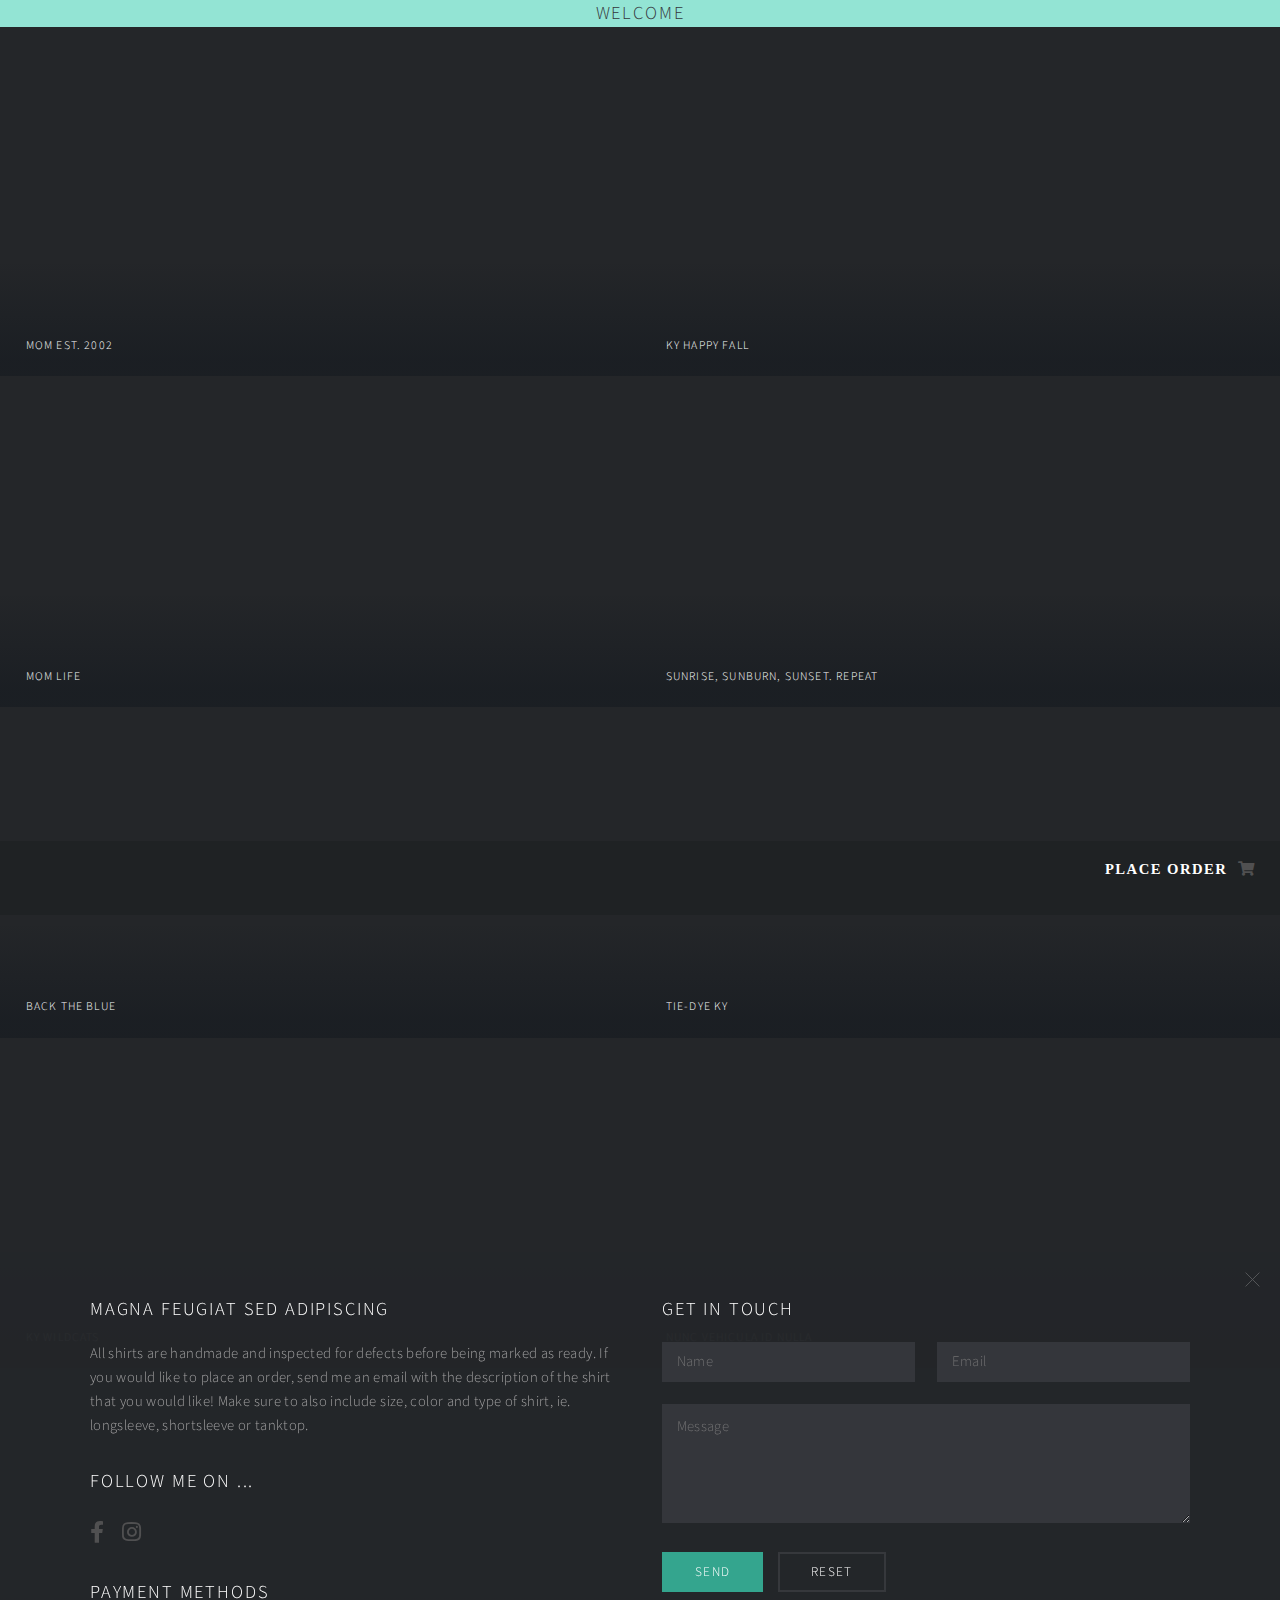
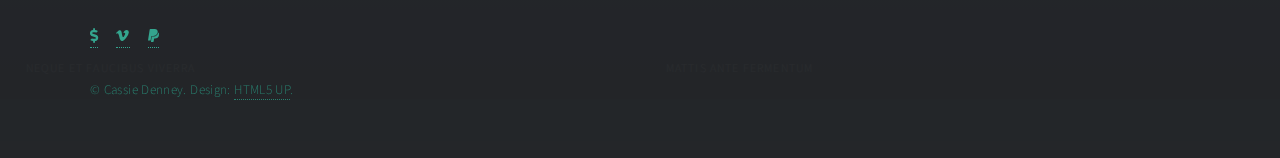
==== Cassie/index.html @ 1248dea9 "attempt number 2 at fixing project not loading" ====
<!DOCTYPE HTML>
<!--
	Multiverse by HTML5 UP
	html5up.net | @ajlkn
	Free for personal and commercial use under the CCA 3.0 license (html5up.net/license)
-->
<html>
	<head>
		<title>Shirts By Cassie</title>
		<meta charset="utf-8" />
		<meta name="viewport" content="width=device-width, initial-scale=1, user-scalable=no" />
		<link rel="stylesheet" href="assets/css/main.css" />
		<noscript><link rel="stylesheet" href="assets/css/noscript.css" /></noscript>
	</head>
	<body class="is-preload">

		<!-- Wrapper -->
			<div id="wrapper">

				<!-- Header -->
					<header id="header">
						
						<nav>
							<ul>
								<li><a href="#footer" class="icon solid fas fa-shopping-cart"></i>Place Order</a></li>
							</ul>
						</nav>
					</header>

				<!-- Main -->
				<div class="title">
					<h2>Welcome</h2>
				</div>
					<div id="main">
						<article class="thumb">
							<a href="images/fulls/1.jpg" class="image"><img src="images/thumbs/1.jpg" alt="" /></a>
							<h2>Mom est. 2002</h2>
							<p>Available in a wide variety of colors. $10.99</p>
						</article>
						<article class="thumb">
							<a href="images/fulls/2.jpg" class="image"><img src="images/thumbs/2.jpg" alt="" /></a>
							<h2>Ky Happy Fall</h2>
							<p>Available in white and grey. $16.99</p>
						</article>
						<article class="thumb">
							<a href="images/fulls/3.JPG" class="image"><img src="images/thumbs/3.jpg" alt="" /></a>
							<h2>Mom Life</h2>
							<p>Available in a wide variety of colors. $14.99</p>
						</article>
						<article class="thumb">
							<a href="images/fulls/4.jpg" class="image"><img src="images/thumbs/4.jpg" alt="" /></a>
							<h2>Sunrise, sunburn, sunset. Repeat</h2>
							<p>Available in a wide variety of colors. $14.99</p>
						</article>
						<article class="thumb">
							<a href="images/fulls/5.jpg" class="image"><img src="images/thumbs/5.jpg" alt="" /></a>
							<h2>Back the Blue</h2>
							<p>Available in a wide variety of colors. $10.99</p>
						</article>
						<article class="thumb">
							<a href="images/fulls/6.jpg" class="image"><img src="images/thumbs/6.jpg" alt="" /></a>
							<h2>Tie-Dye Ky</h2>
							<p>Available in a wide variety of colors. $14.99</p>
						</article>
						<article class="thumb">
							<a href="images/fulls/7.jpg" class="image"><img src="images/thumbs/7.jpg" alt="" /></a>
							<h2>KY Wildcats</h2>
							<p>Available in a wide variety of colors. $10.99</p>
						</article>
						<article class="thumb">
							<a href="images/fulls/8.jpg" class="image"><img src="images/thumbs/8.jpg" alt="" /></a>
							<h2>Nunc vehicula id nulla</h2>
							<p>Available in a wide variety of colors. $14.99</p>
						</article>
						<article class="thumb">
							<a href="images/fulls/9.jpg" class="image"><img src="images/thumbs/9.jpg" alt="" /></a>
							<h2>Neque et faucibus viverra</h2>
							<p>Available in a wide variety of colors. $14.99</p>
						</article>
						<article class="thumb">
							<a href="images/fulls/10.jpg" class="image"><img src="images/thumbs/10.jpg" alt="" /></a>
							<h2>Mattis ante fermentum</h2>
							<p>Available in a wide variety of colors. $14.99</p>
						</article>
						<!-- <article class="thumb">
							<a href="images/fulls/11.jpg" class="image"><img src="images/thumbs/11.jpg" alt="" /></a>
							<h2>Sed ac elementum arcu</h2>
							<p>Nunc blandit nisi ligula magna sodales lectus elementum non. Integer id venenatis velit.</p>
						</article>
						<article class="thumb">
							<a href="images/fulls/12.jpg" class="image"><img src="images/thumbs/12.jpg" alt="" /></a>
							<h2>Vehicula id nulla dignissim</h2>
							<p>Nunc blandit nisi ligula magna sodales lectus elementum non. Integer id venenatis velit.</p>
						</article> -->
					</div>

				<!-- Footer -->
					<footer id="footer" class="panel">
						<div class="inner split">
							<div>
								<section>
									<h2>Magna feugiat sed adipiscing</h2>
									<p>All shirts are handmade and inspected for defects before being marked as ready. If you would like to place an order, send me an email with the description of the shirt that you would like! Make sure to also include size, color and type of shirt, ie. longsleeve, shortsleeve or tanktop.</p>
								</section>
								<section>
									<h2>Follow me on ...</h2>
									<ul class="icons">
										<li><a href="#" class="icon brands fa-facebook-f"><span class="label">Facebook</span></a></li>
										<li><a href="#" class="icon brands fa-instagram"><span class="label">Instagram</span></a></li>
									</ul>
								</section>
								<section>
									<h2>Payment Methods</h2>
									<ul class="icons">
										<li><a href="https://cash.app/login?return_to=account.index"><i class="fas fa-dollar-sign"></i></a></li>
										<li><a href="https://venmo.com/send-receive/start/?gclid=Cj0KCQiAyoeCBhCTARIsAOfpKxilq9NR_3ch6LcikO3RGO5ghhLGLLHkzTbI2KUK9mkwgejyUdD4SBEaAgJqEALw_wcB&gclsrc=aw.ds"><i class="fab fa-vimeo-v"></i></a></li>
										<li><a href="https://www.paypal.com/us/webapps/mpp/sem/account-selection-signup?kid=p51348483812&gclid=Cj0KCQiAyoeCBhCTARIsAOfpKxgLZu5i3lg5qcVp_eKStpnAv-fCTXD_-HfZcCVORtX9Fb8JjY16EJAaAsNJEALw_wcB&gclsrc=aw.ds"><i class="fab fa-paypal"></i></a></li>
									</ul>
								</section>
								<p class="copyright">
									&copy; Cassie Denney. Design: <a href="http://html5up.net">HTML5 UP</a>.
								</p>
							</div>
							<div>
								<section>
									<h2>Get in touch</h2>
									<form method="post" action="#">
										<div class="fields">
											<div class="field half">
												<input type="text" name="name" id="name" placeholder="Name" />
											</div>
											<div class="field half">
												<input type="text" name="email" id="email" placeholder="Email" />
											</div>
											<div class="field">
												<textarea name="message" id="message" rows="4" placeholder="Message"></textarea>
											</div>
										</div>
										<ul class="actions">
											<li><input type="submit" value="Send" class="primary" /></li>
											<li><input type="reset" value="Reset" /></li>
										</ul>
									</form>
								</section>
							</div>
						</div>
					</footer>

			</div>

		<!-- Scripts -->
			<script src="assets/js/jquery.min.js"></script>
			<script src="assets/js/jquery.poptrox.min.js"></script>
			<script src="assets/js/browser.min.js"></script>
			<script src="assets/js/breakpoints.min.js"></script>
			<script src="assets/js/util.js"></script>
			<script src="assets/js/main.js"></script>

	</body>
</html>
---- Cassie/assets/css/main.css ----
@import url(fontawesome-all.min.css);
@import url("https://fonts.googleapis.com/css?family=Source+Sans+Pro:300,300italic,400,400italic");

/*
	Multiverse by HTML5 UP
	html5up.net | @ajlkn
	Free for personal and commercial use under the CCA 3.0 license (html5up.net/license)
*/

@-moz-keyframes spinner {
	0% {
		-moz-transform: rotate(0deg);
		-webkit-transform: rotate(0deg);
		-ms-transform: rotate(0deg);
		transform: rotate(0deg);
	}

	100% {
		-moz-transform: rotate(359deg);
		-webkit-transform: rotate(359deg);
		-ms-transform: rotate(359deg);
		transform: rotate(359deg);
	}
}

@-webkit-keyframes spinner {
	0% {
		-moz-transform: rotate(0deg);
		-webkit-transform: rotate(0deg);
		-ms-transform: rotate(0deg);
		transform: rotate(0deg);
	}

	100% {
		-moz-transform: rotate(359deg);
		-webkit-transform: rotate(359deg);
		-ms-transform: rotate(359deg);
		transform: rotate(359deg);
	}
}

@-ms-keyframes spinner {
	0% {
		-moz-transform: rotate(0deg);
		-webkit-transform: rotate(0deg);
		-ms-transform: rotate(0deg);
		transform: rotate(0deg);
	}

	100% {
		-moz-transform: rotate(359deg);
		-webkit-transform: rotate(359deg);
		-ms-transform: rotate(359deg);
		transform: rotate(359deg);
	}
}

@keyframes spinner {
	0% {
		-moz-transform: rotate(0deg);
		-webkit-transform: rotate(0deg);
		-ms-transform: rotate(0deg);
		transform: rotate(0deg);
	}

	100% {
		-moz-transform: rotate(359deg);
		-webkit-transform: rotate(359deg);
		-ms-transform: rotate(359deg);
		transform: rotate(359deg);
	}
}

html, body, div, span, applet, object,
iframe, h1, h2, h3, h4, h5, h6, p, blockquote,
pre, a, abbr, acronym, address, big, cite,
code, del, dfn, em, img, ins, kbd, q, s, samp,
small, strike, strong, sub, sup, tt, var, b,
u, i, center, dl, dt, dd, ol, ul, li, fieldset,
form, label, legend, table, caption, tbody,
tfoot, thead, tr, th, td, article, aside,
canvas, details, embed, figure, figcaption,
footer, header, hgroup, menu, nav, output, ruby,
section, summary, time, mark, audio, video {
	margin: 0;
	padding: 0;
	border: 0;
	font-size: 100%;
	font: inherit;
	vertical-align: baseline;}

article, aside, details, figcaption, figure,
footer, header, hgroup, menu, nav, section {
	display: block;}

body {
	line-height: 1;
}

ol, ul {
	list-style: none;
}

blockquote, q {
	quotes: none;
}

	blockquote:before, blockquote:after, q:before, q:after {
		content: '';
		content: none;
	}

table {
	border-collapse: collapse;
	border-spacing: 0;
}

body {
	-webkit-text-size-adjust: none;
}

mark {
	background-color: transparent;
	color: inherit;
}

input::-moz-focus-inner {
	border: 0;
	padding: 0;
}

input, select, textarea {
	-moz-appearance: none;
	-webkit-appearance: none;
	-ms-appearance: none;
	appearance: none;
}

/* Basic */

	@-ms-viewport {
		width: device-width;
	}

	body {
		-ms-overflow-style: scrollbar;
	}

	@media screen and (max-width: 480px) {

		html, body {
			min-width: 320px;
		}

	}

	html {
		box-sizing: border-box;
	}

	*, *:before, *:after {
		box-sizing: inherit;
	}

	body {
		background: #242629;
	}

		body.is-preload *, body.is-preload *:before, body.is-preload *:after {
			-moz-animation: none !important;
			-webkit-animation: none !important;
			-ms-animation: none !important;
			animation: none !important;
			-moz-transition: none !important;
			-webkit-transition: none !important;
			-ms-transition: none !important;
			transition: none !important;
		}

		body.is-resizing *, body.is-resizing *:before, body.is-resizing *:after {
			-moz-animation: none !important;
			-webkit-animation: none !important;
			-ms-animation: none !important;
			animation: none !important;
			-moz-transition: none !important;
			-webkit-transition: none !important;
			-ms-transition: none !important;
			transition: none !important;
		}

/* Type */

	body, input, select, textarea {
		color: #a0a0a1;
		font-family: "Source Sans Pro", Helvetica, sans-serif;
		font-size: 15pt;
		font-weight: 300;
		letter-spacing: 0.025em;
		line-height: 1.65;
	}

		@media screen and (max-width: 1680px) {

			body, input, select, textarea {
				font-size: 11pt;
			}

		}

	a {
		-moz-transition: color 0.2s ease-in-out, border-bottom-color 0.2s ease-in-out;
		-webkit-transition: color 0.2s ease-in-out, border-bottom-color 0.2s ease-in-out;
		-ms-transition: color 0.2s ease-in-out, border-bottom-color 0.2s ease-in-out;
		transition: color 0.2s ease-in-out, border-bottom-color 0.2s ease-in-out;
		border-bottom: dotted 1px;
		color: #34a58e;
		text-decoration: none;
	}

		a:hover {
			border-bottom-color: transparent;
			color: #34a58e !important;
		}

	strong, b {
		color: #ffffff;
		font-weight: 300;
	}

	em, i {
		font-style: italic;
	}

	p {
		margin: 0 0 2em 0;
	}

	h1, h2, h3, h4, h5, h6 {
		color: #ffffff;
		font-weight: 300;
		letter-spacing: 0.1em;
		line-height: 1.5;
		margin: 0 0 1em 0;
		text-transform: uppercase;
	}

		h1 a, h2 a, h3 a, h4 a, h5 a, h6 a {
			color: inherit;
			text-decoration: none;
		}

	h1 {
		font-size: 2em;
	}

	h2 {
		font-size: 1.25em;
	}

	h3 {
		font-size: 1.1em;
	}

	h4 {
		font-size: 1em;
	}

	h5 {
		font-size: 0.9em;
	}

	h6 {
		font-size: 0.7em;
	}

	@media screen and (max-width: 736px) {

		h2 {
			font-size: 1em;
		}

		h3 {
			font-size: 0.9em;
		}

		h4 {
			font-size: 0.8em;
		}

		h5 {
			font-size: 0.7em;
		}

		h6 {
			font-size: 0.7em;
		}

	}

	sub {
		font-size: 0.8em;
		position: relative;
		top: 0.5em;
	}

	sup {
		font-size: 0.8em;
		position: relative;
		top: -0.5em;
	}

	blockquote {
		border-left: 4px #36383c;
		font-style: italic;
		margin: 0 0 2em 0;
		padding: 0.5em 0 0.5em 2em;
	}

	code {
		background: #34363b;
		border: solid 1px #36383c;
		font-family: "Courier New", monospace;
		font-size: 0.9em;
		margin: 0 0.25em;
		padding: 0.25em 0.65em;
	}

	pre {
		-webkit-overflow-scrolling: touch;
		font-family: "Courier New", monospace;
		font-size: 0.9em;
		margin: 0 0 2em 0;
	}

		pre code {
			display: block;
			line-height: 1.75;
			padding: 1em 1.5em;
			overflow-x: auto;
		}

	hr {
		border: 0;
		border-bottom: solid 1px #36383c;
		margin: 2em 0;
	}

		hr.major {
			margin: 3em 0;
		}

	.align-left {
		text-align: left;
	}

	.align-center {
		text-align: center;
	}

	.align-right {
		text-align: right;
	}

/* Button */

	input[type="submit"],
	input[type="reset"],
	input[type="button"],
	button,
	.button {
		-moz-appearance: none;
		-webkit-appearance: none;
		-ms-appearance: none;
		appearance: none;
		-moz-transition: background-color 0.2s ease-in-out, box-shadow 0.2s ease-in-out, color 0.2s ease-in-out;
		-webkit-transition: background-color 0.2s ease-in-out, box-shadow 0.2s ease-in-out, color 0.2s ease-in-out;
		-ms-transition: background-color 0.2s ease-in-out, box-shadow 0.2s ease-in-out, color 0.2s ease-in-out;
		transition: background-color 0.2s ease-in-out, box-shadow 0.2s ease-in-out, color 0.2s ease-in-out;
		background-color: transparent;
		border: 0;
		border-radius: 0;
		box-shadow: inset 0 0 0 2px #36383c;
		color: #ffffff !important;
		cursor: pointer;
		display: inline-block;
		font-size: 0.9em;
		font-weight: 300;
		height: 3.05556em;
		letter-spacing: 0.1em;
		line-height: 3.05556em;
		padding: 0 2.5em;
		text-align: center;
		text-decoration: none;
		text-transform: uppercase;
		white-space: nowrap;
	}

		input[type="submit"]:hover,
		input[type="reset"]:hover,
		input[type="button"]:hover,
		button:hover,
		.button:hover {
			box-shadow: inset 0 0 0 2px #34a58e;
			color: #34a58e !important;
		}

			input[type="submit"]:hover:active,
			input[type="reset"]:hover:active,
			input[type="button"]:hover:active,
			button:hover:active,
			.button:hover:active {
				background-color: rgba(52, 165, 142, 0.15);
				color: #34a58e !important;
			}

		input[type="submit"].icon,
		input[type="reset"].icon,
		input[type="button"].icon,
		button.icon,
		.button.icon {
			padding-left: 1.35em;
		}

			input[type="submit"].icon:before,
			input[type="reset"].icon:before,
			input[type="button"].icon:before,
			button.icon:before,
			.button.icon:before {
				margin-right: 0.5em;
			}

		input[type="submit"].fit,
		input[type="reset"].fit,
		input[type="button"].fit,
		button.fit,
		.button.fit {
			width: 100%;
		}

		input[type="submit"].small,
		input[type="reset"].small,
		input[type="button"].small,
		button.small,
		.button.small {
			font-size: 0.8em;
		}

		input[type="submit"].large,
		input[type="reset"].large,
		input[type="button"].large,
		button.large,
		.button.large {
			font-size: 1.35em;
		}

		input[type="submit"].primary,
		input[type="reset"].primary,
		input[type="button"].primary,
		button.primary,
		.button.primary {
			background-color: #34a58e;
			box-shadow: none;
		}

			input[type="submit"].primary:hover,
			input[type="reset"].primary:hover,
			input[type="button"].primary:hover,
			button.primary:hover,
			.button.primary:hover {
				background-color: #47c5ab;
				color: #ffffff !important;
			}

				input[type="submit"].primary:hover:active,
				input[type="reset"].primary:hover:active,
				input[type="button"].primary:hover:active,
				button.primary:hover:active,
				.button.primary:hover:active {
					background-color: #287e6d;
				}

		input[type="submit"].disabled, input[type="submit"]:disabled,
		input[type="reset"].disabled,
		input[type="reset"]:disabled,
		input[type="button"].disabled,
		input[type="button"]:disabled,
		button.disabled,
		button:disabled,
		.button.disabled,
		.button:disabled {
			pointer-events: none;
			opacity: 0.35;
		}

/* Form */

	form {
		margin: 0 0 2em 0;
	}

		form > :last-child {
			margin-bottom: 0;
		}

		form > .fields {
			display: -moz-flex;
			display: -webkit-flex;
			display: -ms-flex;
			display: flex;
			-moz-flex-wrap: wrap;
			-webkit-flex-wrap: wrap;
			-ms-flex-wrap: wrap;
			flex-wrap: wrap;
			width: calc(100% + 3em);
			margin: -1.5em 0 2em -1.5em;
		}

			form > .fields > .field {
				-moz-flex-grow: 0;
				-webkit-flex-grow: 0;
				-ms-flex-grow: 0;
				flex-grow: 0;
				-moz-flex-shrink: 0;
				-webkit-flex-shrink: 0;
				-ms-flex-shrink: 0;
				flex-shrink: 0;
				padding: 1.5em 0 0 1.5em;
				width: calc(100% - 1.5em);
			}

				form > .fields > .field.half {
					width: calc(50% - 0.75em);
				}

				form > .fields > .field.third {
					width: calc(100%/3 - 0.5em);
				}

				form > .fields > .field.quarter {
					width: calc(25% - 0.375em);
				}

		@media screen and (max-width: 736px) {

			form > .fields {
				width: calc(100% + 3em);
				margin: -1.5em 0 2em -1.5em;
			}

				form > .fields > .field {
					padding: 1.5em 0 0 1.5em;
					width: calc(100% - 1.5em);
				}

					form > .fields > .field.half {
						width: calc(100% - 1.5em);
					}

					form > .fields > .field.third {
						width: calc(100% - 1.5em);
					}

					form > .fields > .field.quarter {
						width: calc(100% - 1.5em);
					}

		}

	label {
		color: #ffffff;
		display: block;
		font-size: 0.9em;
		font-weight: 300;
		margin: 0 0 1em 0;
	}

	input[type="text"],
	input[type="password"],
	input[type="email"],
	input[type="tel"],
	input[type="search"],
	input[type="url"],
	select,
	textarea {
		-moz-appearance: none;
		-webkit-appearance: none;
		-ms-appearance: none;
		appearance: none;
		background: #34363b;
		border: 0;
		border-radius: 0;
		color: #a0a0a1;
		display: block;
		outline: 0;
		padding: 0 1em;
		text-decoration: none;
		width: 100%;
	}

		input[type="text"]:invalid,
		input[type="password"]:invalid,
		input[type="email"]:invalid,
		input[type="tel"]:invalid,
		input[type="search"]:invalid,
		input[type="url"]:invalid,
		select:invalid,
		textarea:invalid {
			box-shadow: none;
		}

		input[type="text"]:focus,
		input[type="password"]:focus,
		input[type="email"]:focus,
		input[type="tel"]:focus,
		input[type="search"]:focus,
		input[type="url"]:focus,
		select:focus,
		textarea:focus {
			box-shadow: inset 0 0 0 2px #34a58e;
		}

	select {
		background-image: url("data:image/svg+xml;charset=utf8,%3Csvg xmlns='http://www.w3.org/2000/svg' width='40' height='40' preserveAspectRatio='none' viewBox='0 0 40 40'%3E%3Cpath d='M9.4,12.3l10.4,10.4l10.4-10.4c0.2-0.2,0.5-0.4,0.9-0.4c0.3,0,0.6,0.1,0.9,0.4l3.3,3.3c0.2,0.2,0.4,0.5,0.4,0.9 c0,0.4-0.1,0.6-0.4,0.9L20.7,31.9c-0.2,0.2-0.5,0.4-0.9,0.4c-0.3,0-0.6-0.1-0.9-0.4L4.3,17.3c-0.2-0.2-0.4-0.5-0.4-0.9 c0-0.4,0.1-0.6,0.4-0.9l3.3-3.3c0.2-0.2,0.5-0.4,0.9-0.4S9.1,12.1,9.4,12.3z' fill='%2336383c' /%3E%3C/svg%3E");
		background-size: 1.25rem;
		background-repeat: no-repeat;
		background-position: calc(100% - 1rem) center;
		height: 2.75em;
		padding-right: 2.75em;
		text-overflow: ellipsis;
	}

		select option {
			color: #ffffff;
			background: #242629;
		}

		select:focus::-ms-value {
			background-color: transparent;
		}

		select::-ms-expand {
			display: none;
		}

	input[type="text"],
	input[type="password"],
	input[type="email"],
	input[type="tel"],
	input[type="search"],
	input[type="url"],
	select {
		height: 2.75em;
	}

	textarea {
		padding: 0.75em 1em;
	}

	input[type="checkbox"],
	input[type="radio"] {
		-moz-appearance: none;
		-webkit-appearance: none;
		-ms-appearance: none;
		appearance: none;
		display: block;
		float: left;
		margin-right: -2em;
		opacity: 0;
		width: 1em;
		z-index: -1;
	}

		input[type="checkbox"] + label,
		input[type="radio"] + label {
			text-decoration: none;
			color: #a0a0a1;
			cursor: pointer;
			display: inline-block;
			font-size: 1em;
			font-weight: 300;
			padding-left: 2.4em;
			padding-right: 0.75em;
			position: relative;
		}

			input[type="checkbox"] + label:before,
			input[type="radio"] + label:before {
				-moz-osx-font-smoothing: grayscale;
				-webkit-font-smoothing: antialiased;
				display: inline-block;
				font-style: normal;
				font-variant: normal;
				text-rendering: auto;
				line-height: 1;
				text-transform: none !important;
				font-family: 'Font Awesome 5 Free';
				font-weight: 900;
			}

			input[type="checkbox"] + label:before,
			input[type="radio"] + label:before {
				background: #34363b;
				content: '';
				display: inline-block;
				font-size: 0.8em;
				height: 2.0625em;
				left: 0;
				line-height: 2.0625em;
				position: absolute;
				text-align: center;
				top: 0;
				width: 2.0625em;
			}

		input[type="checkbox"]:checked + label:before,
		input[type="radio"]:checked + label:before {
			background: #34a58e;
			border-color: #34a58e;
			color: #ffffff;
			content: '\f00c';
		}

		input[type="checkbox"]:focus + label:before,
		input[type="radio"]:focus + label:before {
			box-shadow: 0 0 0 2px #34a58e;
		}

	input[type="radio"] + label:before {
		border-radius: 100%;
	}

	::-webkit-input-placeholder {
		color: #707071 !important;
		opacity: 1.0;
	}

	:-moz-placeholder {
		color: #707071 !important;
		opacity: 1.0;
	}

	::-moz-placeholder {
		color: #707071 !important;
		opacity: 1.0;
	}

	:-ms-input-placeholder {
		color: #707071 !important;
		opacity: 1.0;
	}

/* Icon */

	.icon {
		text-decoration: none;
		border-bottom: none;
		position: relative;
	}

		.icon:before {
			-moz-osx-font-smoothing: grayscale;
			-webkit-font-smoothing: antialiased;
			display: inline-block;
			font-style: normal;
			font-variant: normal;
			text-rendering: auto;
			line-height: 1;
			text-transform: none !important;
			font-family: 'Font Awesome 5 Free';
			font-weight: 400;
		}

		.icon > .label {
			display: none;
		}

		.icon:before {
			line-height: inherit;
		}

		.icon.solid:before {
			font-weight: 900;
		}

		.icon.brands:before {
			font-family: 'Font Awesome 5 Brands';
		}

/* List */

	ol {
		list-style: decimal;
		margin: 0 0 2em 0;
		padding-left: 1.25em;
	}

		ol li {
			padding-left: 0.25em;
		}

	ul {
		list-style: disc;
		margin: 0 0 2em 0;
		padding-left: 1em;
	}

		ul li {
			padding-left: 0.5em;
		}

		ul.alt {
			list-style: none;
			padding-left: 0;
		}

			ul.alt li {
				border-top: solid 1px #36383c;
				padding: 0.5em 0;
			}

				ul.alt li:first-child {
					border-top: 0;
					padding-top: 0;
				}

	dl {
		margin: 0 0 2em 0;
	}

		dl dt {
			display: block;
			font-weight: 300;
			margin: 0 0 1em 0;
		}

		dl dd {
			margin-left: 2em;
		}

/* Actions */

	ul.actions {
		display: -moz-flex;
		display: -webkit-flex;
		display: -ms-flex;
		display: flex;
		cursor: default;
		list-style: none;
		margin-left: -1em;
		padding-left: 0;
	}

		ul.actions li {
			padding: 0 0 0 1em;
			vertical-align: middle;
		}

		ul.actions.special {
			-moz-justify-content: center;
			-webkit-justify-content: center;
			-ms-justify-content: center;
			justify-content: center;
			width: 100%;
			margin-left: 0;
		}

			ul.actions.special li:first-child {
				padding-left: 0;
			}

		ul.actions.stacked {
			-moz-flex-direction: column;
			-webkit-flex-direction: column;
			-ms-flex-direction: column;
			flex-direction: column;
			margin-left: 0;
		}

			ul.actions.stacked li {
				padding: 1.3em 0 0 0;
			}

				ul.actions.stacked li:first-child {
					padding-top: 0;
				}

		ul.actions.fit {
			width: calc(100% + 1em);
		}

			ul.actions.fit li {
				-moz-flex-grow: 1;
				-webkit-flex-grow: 1;
				-ms-flex-grow: 1;
				flex-grow: 1;
				-moz-flex-shrink: 1;
				-webkit-flex-shrink: 1;
				-ms-flex-shrink: 1;
				flex-shrink: 1;
				width: 100%;
			}

				ul.actions.fit li > * {
					width: 100%;
				}

			ul.actions.fit.stacked {
				width: 100%;
			}

		@media screen and (max-width: 480px) {

			ul.actions:not(.fixed) {
				-moz-flex-direction: column;
				-webkit-flex-direction: column;
				-ms-flex-direction: column;
				flex-direction: column;
				margin-left: 0;
				width: 100% !important;
			}

				ul.actions:not(.fixed) li {
					-moz-flex-grow: 1;
					-webkit-flex-grow: 1;
					-ms-flex-grow: 1;
					flex-grow: 1;
					-moz-flex-shrink: 1;
					-webkit-flex-shrink: 1;
					-ms-flex-shrink: 1;
					flex-shrink: 1;
					padding: 1em 0 0 0;
					text-align: center;
					width: 100%;
				}

					ul.actions:not(.fixed) li > * {
						width: 100%;
					}

					ul.actions:not(.fixed) li:first-child {
						padding-top: 0;
					}

					ul.actions:not(.fixed) li input[type="submit"],
					ul.actions:not(.fixed) li input[type="reset"],
					ul.actions:not(.fixed) li input[type="button"],
					ul.actions:not(.fixed) li button,
					ul.actions:not(.fixed) li .button {
						width: 100%;
					}

						ul.actions:not(.fixed) li input[type="submit"].icon:before,
						ul.actions:not(.fixed) li input[type="reset"].icon:before,
						ul.actions:not(.fixed) li input[type="button"].icon:before,
						ul.actions:not(.fixed) li button.icon:before,
						ul.actions:not(.fixed) li .button.icon:before {
							margin-left: -0.5rem;
						}

		}

/* Icons */

	ul.icons {
		cursor: default;
		list-style: none;
		padding-left: 0;
	}

		ul.icons li {
			display: inline-block;
			padding: 0 1em 0 0;
		}

			ul.icons li:last-child {
				padding-right: 0;
			}

			ul.icons li .icon {
				color: #505051;
			}

				ul.icons li .icon:before {
					font-size: 1.5em;
				}

/* Table */

	.table-wrapper {
		-webkit-overflow-scrolling: touch;
		overflow-x: auto;
	}

	table {
		margin: 0 0 2em 0;
		width: 100%;
	}

		table tbody tr {
			border: solid 1px #36383c;
			border-left: 0;
			border-right: 0;
		}

			table tbody tr:nth-child(2n + 1) {
				background-color: #34363b;
			}

		table td {
			padding: 0.75em 0.75em;
		}

		table th {
			color: #ffffff;
			font-size: 0.9em;
			font-weight: 300;
			padding: 0 0.75em 0.75em 0.75em;
			text-align: left;
		}

		table thead {
			border-bottom: solid 2px #36383c;
		}

		table tfoot {
			border-top: solid 2px #36383c;
		}

		table.alt {
			border-collapse: separate;
		}

			table.alt tbody tr td {
				border: solid 1px #36383c;
				border-left-width: 0;
				border-top-width: 0;
			}

				table.alt tbody tr td:first-child {
					border-left-width: 1px;
				}

			table.alt tbody tr:first-child td {
				border-top-width: 1px;
			}

			table.alt thead {
				border-bottom: 0;
			}

			table.alt tfoot {
				border-top: 0;
			}

/* Panel */

	.panel {
		padding: 4em 4em 2em 4em ;
		-moz-transform: translateY(100vh);
		-webkit-transform: translateY(100vh);
		-ms-transform: translateY(100vh);
		transform: translateY(100vh);
		-moz-transition: -moz-transform 0.5s ease;
		-webkit-transition: -webkit-transform 0.5s ease;
		-ms-transition: -ms-transform 0.5s ease;
		transition: transform 0.5s ease;
		-webkit-overflow-scrolling: touch;
		background: rgba(36, 38, 41, 0.975);
		bottom: 4em;
		left: 0;
		max-height: calc(80vh - 4em);
		overflow-y: auto;
		position: fixed;
		width: 100%;
		z-index: 10001;
	}

		.panel.active {
			-moz-transform: translateY(1px);
			-webkit-transform: translateY(1px);
			-ms-transform: translateY(1px);
			transform: translateY(1px);
		}

		.panel > .inner {
			margin: 0 auto;
			max-width: 100%;
			width: 75em;
		}

			.panel > .inner.split {
				display: -moz-flex;
				display: -webkit-flex;
				display: -ms-flex;
				display: flex;
			}

				.panel > .inner.split > div {
					margin-left: 4em;
					width: 50%;
				}

				.panel > .inner.split > :first-child {
					margin-left: 0;
				}

		.panel > .closer {
			-moz-transition: opacity 0.2s ease-in-out;
			-webkit-transition: opacity 0.2s ease-in-out;
			-ms-transition: opacity 0.2s ease-in-out;
			transition: opacity 0.2s ease-in-out;
			background-image: url("images/close.svg");
			background-position: center;
			background-repeat: no-repeat;
			background-size: 3em;
			cursor: pointer;
			height: 5em;
			opacity: 0.25;
			position: absolute;
			right: 0;
			top: 0;
			width: 5em;
			z-index: 2;
		}

			.panel > .closer:hover {
				opacity: 1.0;
			}

		@media screen and (max-width: 1280px) {

			.panel {
				padding: 3em 3em 1em 3em ;
			}

				.panel > .inner.split > div {
					margin-left: 3em;
				}

				.panel > .closer {
					background-size: 2.5em;
					background-position: 75% 25%;
				}

		}

		@media screen and (max-width: 980px) {

			.panel > .inner.split {
				-moz-flex-direction: column;
				-webkit-flex-direction: column;
				-ms-flex-direction: column;
				flex-direction: column;
			}

				.panel > .inner.split > div {
					margin-left: 0;
					width: 100%;
				}

		}

		@media screen and (max-width: 736px) {

			.panel {
				-moz-transform: translateY(-100vh);
				-webkit-transform: translateY(-100vh);
				-ms-transform: translateY(-100vh);
				transform: translateY(-100vh);
				padding: 4em 2em 2em 2em ;
				bottom: auto;
				top: calc(4em - 1px);
			}

				.panel.active {
					-moz-transform: translateY(0);
					-webkit-transform: translateY(0);
					-ms-transform: translateY(0);
					transform: translateY(0);
				}

		}

/* Poptrox Popup */

	.poptrox-overlay {
		-webkit-tap-highlight-color: rgba(255, 255, 255, 0);
	}

	.poptrox-popup {
		background: rgba(31, 34, 36, 0.925);
		box-shadow: 0 1em 3em 0.5em rgba(0, 0, 0, 0.25);
		cursor: default;
	}

		.poptrox-popup:before {
			-moz-transition: opacity 0.2s ease-in-out;
			-webkit-transition: opacity 0.2s ease-in-out;
			-ms-transition: opacity 0.2s ease-in-out;
			transition: opacity 0.2s ease-in-out;
			background-image: -moz-linear-gradient(to left, rgba(31,34,36,0.35), rgba(31,34,36,0) 10em, rgba(31,34,36,0)), -moz-linear-gradient(to right, rgba(31,34,36,0.35), rgba(31,34,36,0) 10em, rgba(31,34,36,0));
			background-image: -webkit-linear-gradient(to left, rgba(31,34,36,0.35), rgba(31,34,36,0) 10em, rgba(31,34,36,0)), -webkit-linear-gradient(to right, rgba(31,34,36,0.35), rgba(31,34,36,0) 10em, rgba(31,34,36,0));
			background-image: -ms-linear-gradient(to left, rgba(31,34,36,0.35), rgba(31,34,36,0) 10em, rgba(31,34,36,0)), -ms-linear-gradient(to right, rgba(31,34,36,0.35), rgba(31,34,36,0) 10em, rgba(31,34,36,0));
			background-image: linear-gradient(to left, rgba(31,34,36,0.35), rgba(31,34,36,0) 10em, rgba(31,34,36,0)), linear-gradient(to right, rgba(31,34,36,0.35), rgba(31,34,36,0) 10em, rgba(31,34,36,0));
			content: '';
			display: block;
			height: 100%;
			left: 0;
			position: absolute;
			top: 0;
			width: 100%;
			z-index: 1;
			opacity: 1;
		}

		.poptrox-popup .closer {
			-moz-transition: opacity 0.2s ease-in-out;
			-webkit-transition: opacity 0.2s ease-in-out;
			-ms-transition: opacity 0.2s ease-in-out;
			transition: opacity 0.2s ease-in-out;
			background-image: url("images/close.svg");
			background-position: center;
			background-repeat: no-repeat;
			background-size: 3em;
			height: 5em;
			opacity: 0;
			position: absolute;
			right: 0;
			top: 0;
			width: 5em;
			z-index: 2;
		}

		.poptrox-popup .nav-previous,
		.poptrox-popup .nav-next {
			-moz-transition: opacity 0.2s ease-in-out;
			-webkit-transition: opacity 0.2s ease-in-out;
			-ms-transition: opacity 0.2s ease-in-out;
			transition: opacity 0.2s ease-in-out;
			background-image: url("images/arrow.svg");
			background-position: center;
			background-repeat: no-repeat;
			background-size: 5em;
			cursor: pointer;
			height: 8em;
			margin-top: -4em;
			opacity: 0;
			position: absolute;
			top: 50%;
			width: 6em;
			z-index: 2;
		}

		.poptrox-popup .nav-previous {
			-moz-transform: scaleX(-1);
			-webkit-transform: scaleX(-1);
			-ms-transform: scaleX(-1);
			transform: scaleX(-1);
			left: 0;
		}

		.poptrox-popup .nav-next {
			right: 0;
		}

		.poptrox-popup .caption {
			padding: 2em 2em 0.1em 2em ;
			background-image: -moz-linear-gradient(to top, rgba(16,16,16,0.45) 25%, rgba(16,16,16,0) 100%);
			background-image: -webkit-linear-gradient(to top, rgba(16,16,16,0.45) 25%, rgba(16,16,16,0) 100%);
			background-image: -ms-linear-gradient(to top, rgba(16,16,16,0.45) 25%, rgba(16,16,16,0) 100%);
			background-image: linear-gradient(to top, rgba(16,16,16,0.45) 25%, rgba(16,16,16,0) 100%);
			bottom: 0;
			cursor: default;
			left: 0;
			position: absolute;
			text-align: left;
			width: 100%;
			z-index: 2;
		}

			.poptrox-popup .caption h2, .poptrox-popup .caption h3, .poptrox-popup .caption h4, .poptrox-popup .caption h5, .poptrox-popup .caption h6 {
				margin: 0 0 0.5em 0;
			}

			.poptrox-popup .caption p {
				color: #ffffff;
			}

		.poptrox-popup .loader {
			-moz-animation: spinner 1s infinite linear !important;
			-webkit-animation: spinner 1s infinite linear !important;
			-ms-animation: spinner 1s infinite linear !important;
			animation: spinner 1s infinite linear !important;
			background-image: url("images/spinner.svg");
			background-position: center;
			background-repeat: no-repeat;
			background-size: contain;
			display: block;
			font-size: 2em;
			height: 2em;
			left: 50%;
			line-height: 2em;
			margin: -1em 0 0 -1em;
			opacity: 0.25;
			position: absolute;
			text-align: center;
			top: 50%;
			width: 2em;
		}

		.poptrox-popup:hover .closer,
		.poptrox-popup:hover .nav-previous,
		.poptrox-popup:hover .nav-next {
			opacity: 0.5;
		}

			.poptrox-popup:hover .closer:hover,
			.poptrox-popup:hover .nav-previous:hover,
			.poptrox-popup:hover .nav-next:hover {
				opacity: 1.0;
			}

		.poptrox-popup.loading:before {
			opacity: 0;
		}

		body.touch .poptrox-popup .closer,
		body.touch .poptrox-popup .nav-previous,
		body.touch .poptrox-popup .nav-next {
			opacity: 1.0 !important;
		}

		@media screen and (max-width: 980px) {

			.poptrox-popup .closer {
				background-size: 3em;
			}

			.poptrox-popup .nav-previous,
			.poptrox-popup .nav-next {
				background-size: 4em;
			}

		}

		@media screen and (max-width: 736px) {

			.poptrox-popup:before {
				display: none;
			}

			.poptrox-popup .caption {
				display: none !important;
			}

			.poptrox-popup .closer,
			.poptrox-popup .nav-previous,
			.poptrox-popup .nav-next {
				display: none !important;
			}

		}

/* Wrapper */

	#wrapper {
		-moz-transition: -moz-filter 0.5s ease, -webkit-filter 0.5s ease, -ms-filter 0.5s ease, -moz-filter 0.5s ease;
		-webkit-transition: -moz-filter 0.5s ease, -webkit-filter 0.5s ease, -ms-filter 0.5s ease, -webkit-filter 0.5s ease;
		-ms-transition: -moz-filter 0.5s ease, -webkit-filter 0.5s ease, -ms-filter 0.5s ease, -ms-filter 0.5s ease;
		transition: -moz-filter 0.5s ease, -webkit-filter 0.5s ease, -ms-filter 0.5s ease, filter 0.5s ease;
		position: relative;
	}

		#wrapper:after {
			pointer-events: none;
			-moz-transition: opacity 0.5s ease, visibility 0.5s;
			-webkit-transition: opacity 0.5s ease, visibility 0.5s;
			-ms-transition: opacity 0.5s ease, visibility 0.5s;
			transition: opacity 0.5s ease, visibility 0.5s;
			background: rgba(36, 38, 41, 0.5);
			content: '';
			display: block;
			height: 100%;
			left: 0;
			opacity: 0;
			position: absolute;
			top: 0;
			visibility: hidden;
			width: 100%;
			z-index: 1;
		}

			body.ie #wrapper:after {
				background: rgba(36, 38, 41, 0.8);
			}

		body.modal-active #wrapper {
			-moz-filter: blur(8px);
			-webkit-filter: blur(8px);
			-ms-filter: blur(8px);
			filter: blur(8px);
		}

			body.modal-active #wrapper:after {
				pointer-events: auto;
				opacity: 1;
				visibility: visible;
				z-index: 10003;
			}

		#wrapper:before {
			-moz-animation: spinner 1s infinite linear !important;
			-webkit-animation: spinner 1s infinite linear !important;
			-ms-animation: spinner 1s infinite linear !important;
			animation: spinner 1s infinite linear !important;
			pointer-events: none;
			-moz-transition: top 0.75s ease-in-out, opacity 0.35s ease-out, visibility 0.35s;
			-webkit-transition: top 0.75s ease-in-out, opacity 0.35s ease-out, visibility 0.35s;
			-ms-transition: top 0.75s ease-in-out, opacity 0.35s ease-out, visibility 0.35s;
			transition: top 0.75s ease-in-out, opacity 0.35s ease-out, visibility 0.35s;
			background-image: url("images/spinner.svg");
			background-position: center;
			background-repeat: no-repeat;
			background-size: contain;
			content: '';
			display: block;
			font-size: 2em;
			height: 2em;
			left: 50%;
			line-height: 2em;
			margin: -1em 0 0 -1em;
			opacity: 0;
			position: fixed;
			text-align: center;
			top: 75%;
			visibility: hidden;
			width: 2em;
		}

		body.is-preload #wrapper:before {
			-moz-transition: opacity 1s ease-out !important;
			-webkit-transition: opacity 1s ease-out !important;
			-ms-transition: opacity 1s ease-out !important;
			transition: opacity 1s ease-out !important;
			-moz-transition-delay: 0.5s !important;
			-webkit-transition-delay: 0.5s !important;
			-ms-transition-delay: 0.5s !important;
			transition-delay: 0.5s !important;
			opacity: 0.25;
			top: 50%;
			visibility: visible;
		}

/* Header */

	body {
		padding: 0 0 4em 0;
	}

	#header {
		-moz-transform: translateY(0);
		-webkit-transform: translateY(0);
		-ms-transform: translateY(0);
		transform: translateY(0);
		-moz-transition: -moz-transform 1s ease;
		-webkit-transition: -webkit-transform 1s ease;
		-ms-transition: -ms-transform 1s ease;
		transition: transform 1s ease;
		-moz-user-select: none;
		-ms-user-select: none;
		-webkit-user-select: none;
		background: #1f2224;
		bottom: -1em;
		height: 5em;
		left: 0;
		line-height: 4em;
		padding: 0 1.5em;
		position: fixed;
		user-select: none;
		width: 100%;
		z-index: 10002;
	}

		body.is-preload #header {
			-moz-transform: translateY(4em);
			-webkit-transform: translateY(4em);
			-ms-transform: translateY(4em);
			transform: translateY(4em);
		}

		#header h1 {
			color: #a0a0a1;
			display: inline-block;
			font-size: 1em;
			line-height: 1;
			margin: 0;
			vertical-align: middle;
		}

			#header h1 a {
				border: 0;
				color: inherit;
			}

				#header h1 a:hover {
					color: inherit !important;
				}

		#header nav {
			position: absolute;
			right: 0;
			top: 0;
		}

			#header nav > ul {
				list-style: none;
				margin: 0;
				padding: 0;
			}

				#header nav > ul > li {
					display: inline-block;
					padding: 0;
				}

					#header nav > ul > li a {
						-moz-transition: background-color 0.5s ease;
						-webkit-transition: background-color 0.5s ease;
						-ms-transition: background-color 0.5s ease;
						transition: background-color 0.5s ease;
						border: 0;
						color: #ffffff;
						display: inline-block;
						letter-spacing: 0.1em;
						padding: 0 1.65em;
						text-transform: uppercase;
					}

						#header nav > ul > li a.icon:before {
							color: #505051;
							float: right;
							margin-left: 0.75em;
						}

						#header nav > ul > li a:hover {
							color: #ffffff !important;
						}

						#header nav > ul > li a.active {
							background-color: #242629;
						}

	@media screen and (max-width: 736px) {

		body {
			padding: 4em 0 0 0;
		}

		#header {
			-moz-transform: translateY(0);
			-webkit-transform: translateY(0);
			-ms-transform: translateY(0);
			transform: translateY(0);
			bottom: auto;
			height: 4em;
			padding: 0 1em;
			top: 0;
		}

			body.is-preload #header {
				-moz-transform: translateY(-3.4em);
				-webkit-transform: translateY(-3.4em);
				-ms-transform: translateY(-3.4em);
				transform: translateY(-3.4em);
			}

			#header h1 {
				font-size: 0.9em;
			}

			#header nav > ul > li a {
				font-size: 0.9em;
				padding: 0 1.15em;
			}

	}

/* Main */

	#main {
		-moz-transition: -moz-filter 0.5s ease, -webkit-filter 0.5s ease, -ms-filter 0.5s ease, -moz-filter 0.5s ease;
		-webkit-transition: -moz-filter 0.5s ease, -webkit-filter 0.5s ease, -ms-filter 0.5s ease, -webkit-filter 0.5s ease;
		-ms-transition: -moz-filter 0.5s ease, -webkit-filter 0.5s ease, -ms-filter 0.5s ease, -ms-filter 0.5s ease;
		transition: -moz-filter 0.5s ease, -webkit-filter 0.5s ease, -ms-filter 0.5s ease, filter 0.5s ease;
		display: -moz-flex;
		display: -webkit-flex;
		display: -ms-flex;
		display: flex;
		-moz-flex-wrap: wrap;
		-webkit-flex-wrap: wrap;
		-ms-flex-wrap: wrap;
		flex-wrap: wrap;
		-webkit-tap-highlight-color: rgba(255, 255, 255, 0);
	}

		#main .thumb {
			-moz-transition: opacity 1.25s ease-in-out;
			-webkit-transition: opacity 1.25s ease-in-out;
			-ms-transition: opacity 1.25s ease-in-out;
			transition: opacity 1.25s ease-in-out;
			pointer-events: auto;
			-webkit-tap-highlight-color: rgba(255, 255, 255, 0);
			opacity: 1;
			overflow: hidden;
			position: relative;
		}

			#main .thumb:after {
				background-image: -moz-linear-gradient(to top, rgba(10,17,25,0.35) 5%, rgba(10,17,25,0) 35%);
				background-image: -webkit-linear-gradient(to top, rgba(10,17,25,0.35) 5%, rgba(10,17,25,0) 35%);
				background-image: -ms-linear-gradient(to top, rgba(10,17,25,0.35) 5%, rgba(10,17,25,0) 35%);
				background-image: linear-gradient(to top, rgba(10,17,25,0.35) 5%, rgba(10,17,25,0) 35%);
				pointer-events: none;
				background-size: cover;
				content: '';
				display: block;
				height: 100%;
				left: 0;
				position: absolute;
				top: 0;
				width: 100%;
			}

			#main .thumb > .image {
				-webkit-tap-highlight-color: rgba(255, 255, 255, 0);
				background-position: center;
				background-repeat: no-repeat;
				background-size: cover;
				border: 0;
				height: 100%;
				left: 0;
				position: absolute;
				top: 0;
				width: 100%;
			}

			#main .thumb > h2 {
				pointer-events: none;
				bottom: 1.875em;
				font-size: 0.8em;
				left: 2.1875em;
				margin: 0;
				position: absolute;
				z-index: 1;
			}

			#main .thumb > p {
				display: none;
			}

		#main:after {
			pointer-events: none;
			-moz-transition: opacity 0.5s ease, visibility 0.5s;
			-webkit-transition: opacity 0.5s ease, visibility 0.5s;
			-ms-transition: opacity 0.5s ease, visibility 0.5s;
			transition: opacity 0.5s ease, visibility 0.5s;
			background: rgba(36, 38, 41, 0.25);
			content: '';
			display: block;
			height: 100%;
			left: 0;
			opacity: 0;
			position: absolute;
			top: 0;
			visibility: hidden;
			width: 100%;
			z-index: 1;
		}

			body.ie #main:after {
				background: rgba(36, 38, 41, 0.55);
			}

		body.content-active #main {
			-moz-filter: blur(6px);
			-webkit-filter: blur(6px);
			-ms-filter: blur(6px);
			filter: blur(6px);
		}

			body.content-active #main:after {
				pointer-events: auto;
				opacity: 1;
				visibility: visible;
			}

		body.is-preload #main .thumb {
			pointer-events: none;
			opacity: 0;
		}

		#main .thumb {
			-moz-transition-delay: 2.525s;
			-webkit-transition-delay: 2.525s;
			-ms-transition-delay: 2.525s;
			transition-delay: 2.525s;
			height: calc(40vh - 2em);
			min-height: 20em;
			width: 25%;
		}

			#main .thumb:nth-child(1) {
				-moz-transition-delay: 0.65s;
				-webkit-transition-delay: 0.65s;
				-ms-transition-delay: 0.65s;
				transition-delay: 0.65s;
			}

			#main .thumb:nth-child(2) {
				-moz-transition-delay: 0.8s;
				-webkit-transition-delay: 0.8s;
				-ms-transition-delay: 0.8s;
				transition-delay: 0.8s;
			}

			#main .thumb:nth-child(3) {
				-moz-transition-delay: 0.95s;
				-webkit-transition-delay: 0.95s;
				-ms-transition-delay: 0.95s;
				transition-delay: 0.95s;
			}

			#main .thumb:nth-child(4) {
				-moz-transition-delay: 1.1s;
				-webkit-transition-delay: 1.1s;
				-ms-transition-delay: 1.1s;
				transition-delay: 1.1s;
			}

			#main .thumb:nth-child(5) {
				-moz-transition-delay: 1.25s;
				-webkit-transition-delay: 1.25s;
				-ms-transition-delay: 1.25s;
				transition-delay: 1.25s;
			}

			#main .thumb:nth-child(6) {
				-moz-transition-delay: 1.4s;
				-webkit-transition-delay: 1.4s;
				-ms-transition-delay: 1.4s;
				transition-delay: 1.4s;
			}

			#main .thumb:nth-child(7) {
				-moz-transition-delay: 1.55s;
				-webkit-transition-delay: 1.55s;
				-ms-transition-delay: 1.55s;
				transition-delay: 1.55s;
			}

			#main .thumb:nth-child(8) {
				-moz-transition-delay: 1.7s;
				-webkit-transition-delay: 1.7s;
				-ms-transition-delay: 1.7s;
				transition-delay: 1.7s;
			}

			#main .thumb:nth-child(9) {
				-moz-transition-delay: 1.85s;
				-webkit-transition-delay: 1.85s;
				-ms-transition-delay: 1.85s;
				transition-delay: 1.85s;
			}

			#main .thumb:nth-child(10) {
				-moz-transition-delay: 2s;
				-webkit-transition-delay: 2s;
				-ms-transition-delay: 2s;
				transition-delay: 2s;
			}

			#main .thumb:nth-child(11) {
				-moz-transition-delay: 2.15s;
				-webkit-transition-delay: 2.15s;
				-ms-transition-delay: 2.15s;
				transition-delay: 2.15s;
			}

			#main .thumb:nth-child(12) {
				-moz-transition-delay: 2.3s;
				-webkit-transition-delay: 2.3s;
				-ms-transition-delay: 2.3s;
				transition-delay: 2.3s;
			}

		@media screen and (max-width: 1680px) {

			#main .thumb {
				-moz-transition-delay: 2.075s;
				-webkit-transition-delay: 2.075s;
				-ms-transition-delay: 2.075s;
				transition-delay: 2.075s;
				height: calc(40vh - 2em);
				min-height: 20em;
				width: 33.33333%;
			}

				#main .thumb:nth-child(1) {
					-moz-transition-delay: 0.65s;
					-webkit-transition-delay: 0.65s;
					-ms-transition-delay: 0.65s;
					transition-delay: 0.65s;
				}

				#main .thumb:nth-child(2) {
					-moz-transition-delay: 0.8s;
					-webkit-transition-delay: 0.8s;
					-ms-transition-delay: 0.8s;
					transition-delay: 0.8s;
				}

				#main .thumb:nth-child(3) {
					-moz-transition-delay: 0.95s;
					-webkit-transition-delay: 0.95s;
					-ms-transition-delay: 0.95s;
					transition-delay: 0.95s;
				}

				#main .thumb:nth-child(4) {
					-moz-transition-delay: 1.1s;
					-webkit-transition-delay: 1.1s;
					-ms-transition-delay: 1.1s;
					transition-delay: 1.1s;
				}

				#main .thumb:nth-child(5) {
					-moz-transition-delay: 1.25s;
					-webkit-transition-delay: 1.25s;
					-ms-transition-delay: 1.25s;
					transition-delay: 1.25s;
				}

				#main .thumb:nth-child(6) {
					-moz-transition-delay: 1.4s;
					-webkit-transition-delay: 1.4s;
					-ms-transition-delay: 1.4s;
					transition-delay: 1.4s;
				}

				#main .thumb:nth-child(7) {
					-moz-transition-delay: 1.55s;
					-webkit-transition-delay: 1.55s;
					-ms-transition-delay: 1.55s;
					transition-delay: 1.55s;
				}

				#main .thumb:nth-child(8) {
					-moz-transition-delay: 1.7s;
					-webkit-transition-delay: 1.7s;
					-ms-transition-delay: 1.7s;
					transition-delay: 1.7s;
				}

				#main .thumb:nth-child(9) {
					-moz-transition-delay: 1.85s;
					-webkit-transition-delay: 1.85s;
					-ms-transition-delay: 1.85s;
					transition-delay: 1.85s;
				}

		}

		@media screen and (max-width: 1280px) {

			#main .thumb {
				-moz-transition-delay: 1.625s;
				-webkit-transition-delay: 1.625s;
				-ms-transition-delay: 1.625s;
				transition-delay: 1.625s;
				height: calc(40vh - 2em);
				min-height: 20em;
				width: 50%;
			}

				#main .thumb:nth-child(1) {
					-moz-transition-delay: 0.65s;
					-webkit-transition-delay: 0.65s;
					-ms-transition-delay: 0.65s;
					transition-delay: 0.65s;
				}

				#main .thumb:nth-child(2) {
					-moz-transition-delay: 0.8s;
					-webkit-transition-delay: 0.8s;
					-ms-transition-delay: 0.8s;
					transition-delay: 0.8s;
				}

				#main .thumb:nth-child(3) {
					-moz-transition-delay: 0.95s;
					-webkit-transition-delay: 0.95s;
					-ms-transition-delay: 0.95s;
					transition-delay: 0.95s;
				}

				#main .thumb:nth-child(4) {
					-moz-transition-delay: 1.1s;
					-webkit-transition-delay: 1.1s;
					-ms-transition-delay: 1.1s;
					transition-delay: 1.1s;
				}

				#main .thumb:nth-child(5) {
					-moz-transition-delay: 1.25s;
					-webkit-transition-delay: 1.25s;
					-ms-transition-delay: 1.25s;
					transition-delay: 1.25s;
				}

				#main .thumb:nth-child(6) {
					-moz-transition-delay: 1.4s;
					-webkit-transition-delay: 1.4s;
					-ms-transition-delay: 1.4s;
					transition-delay: 1.4s;
				}

		}

		@media screen and (max-width: 980px) {

			#main .thumb {
				-moz-transition-delay: 2.075s;
				-webkit-transition-delay: 2.075s;
				-ms-transition-delay: 2.075s;
				transition-delay: 2.075s;
				height: calc(28.57143vh - 1.33333em);
				min-height: 18em;
				width: 50%;
			}

				#main .thumb:nth-child(1) {
					-moz-transition-delay: 0.65s;
					-webkit-transition-delay: 0.65s;
					-ms-transition-delay: 0.65s;
					transition-delay: 0.65s;
				}

				#main .thumb:nth-child(2) {
					-moz-transition-delay: 0.8s;
					-webkit-transition-delay: 0.8s;
					-ms-transition-delay: 0.8s;
					transition-delay: 0.8s;
				}

				#main .thumb:nth-child(3) {
					-moz-transition-delay: 0.95s;
					-webkit-transition-delay: 0.95s;
					-ms-transition-delay: 0.95s;
					transition-delay: 0.95s;
				}

				#main .thumb:nth-child(4) {
					-moz-transition-delay: 1.1s;
					-webkit-transition-delay: 1.1s;
					-ms-transition-delay: 1.1s;
					transition-delay: 1.1s;
				}

				#main .thumb:nth-child(5) {
					-moz-transition-delay: 1.25s;
					-webkit-transition-delay: 1.25s;
					-ms-transition-delay: 1.25s;
					transition-delay: 1.25s;
				}

				#main .thumb:nth-child(6) {
					-moz-transition-delay: 1.4s;
					-webkit-transition-delay: 1.4s;
					-ms-transition-delay: 1.4s;
					transition-delay: 1.4s;
				}

				#main .thumb:nth-child(7) {
					-moz-transition-delay: 1.55s;
					-webkit-transition-delay: 1.55s;
					-ms-transition-delay: 1.55s;
					transition-delay: 1.55s;
				}

				#main .thumb:nth-child(8) {
					-moz-transition-delay: 1.7s;
					-webkit-transition-delay: 1.7s;
					-ms-transition-delay: 1.7s;
					transition-delay: 1.7s;
				}

				#main .thumb:nth-child(9) {
					-moz-transition-delay: 1.85s;
					-webkit-transition-delay: 1.85s;
					-ms-transition-delay: 1.85s;
					transition-delay: 1.85s;
				}

		}

		@media screen and (max-width: 480px) {

			#main .thumb {
				-moz-transition-delay: 1.175s;
				-webkit-transition-delay: 1.175s;
				-ms-transition-delay: 1.175s;
				transition-delay: 1.175s;
				height: calc(40vh - 2em);
				min-height: 18em;
				width: 100%;
			}

				#main .thumb:nth-child(1) {
					-moz-transition-delay: 0.65s;
					-webkit-transition-delay: 0.65s;
					-ms-transition-delay: 0.65s;
					transition-delay: 0.65s;
				}

				#main .thumb:nth-child(2) {
					-moz-transition-delay: 0.8s;
					-webkit-transition-delay: 0.8s;
					-ms-transition-delay: 0.8s;
					transition-delay: 0.8s;
				}

				#main .thumb:nth-child(3) {
					-moz-transition-delay: 0.95s;
					-webkit-transition-delay: 0.95s;
					-ms-transition-delay: 0.95s;
					transition-delay: 0.95s;
				}

		}

/* Footer */

	#footer .copyright {
		color: #287e6d;
		font-size: 0.9em;
	}

		#footer .copyright a {
			color: inherit;
		}

/* Title div */
.title h2 {
	text-align: center;
	background: #93e4d4;
	color: #34363b;
}
.title p {
	text-align: center;
	
}
---- Cassie/assets/css/noscript.css ----
/*
	Multiverse by HTML5 UP
	html5up.net | @ajlkn
	Free for personal and commercial use under the CCA 3.0 license (html5up.net/license)
*/

/* Wrapper */

	body.is-preload #wrapper:before {
		display: none;
	}

/* Main */

	body.is-preload #main .thumb {
		pointer-events: auto;
		opacity: 1;
	}

/* Header */

	body.is-preload #header {
		-moz-transform: none;
		-webkit-transform: none;
		-ms-transform: none;
		transform: none;
	}
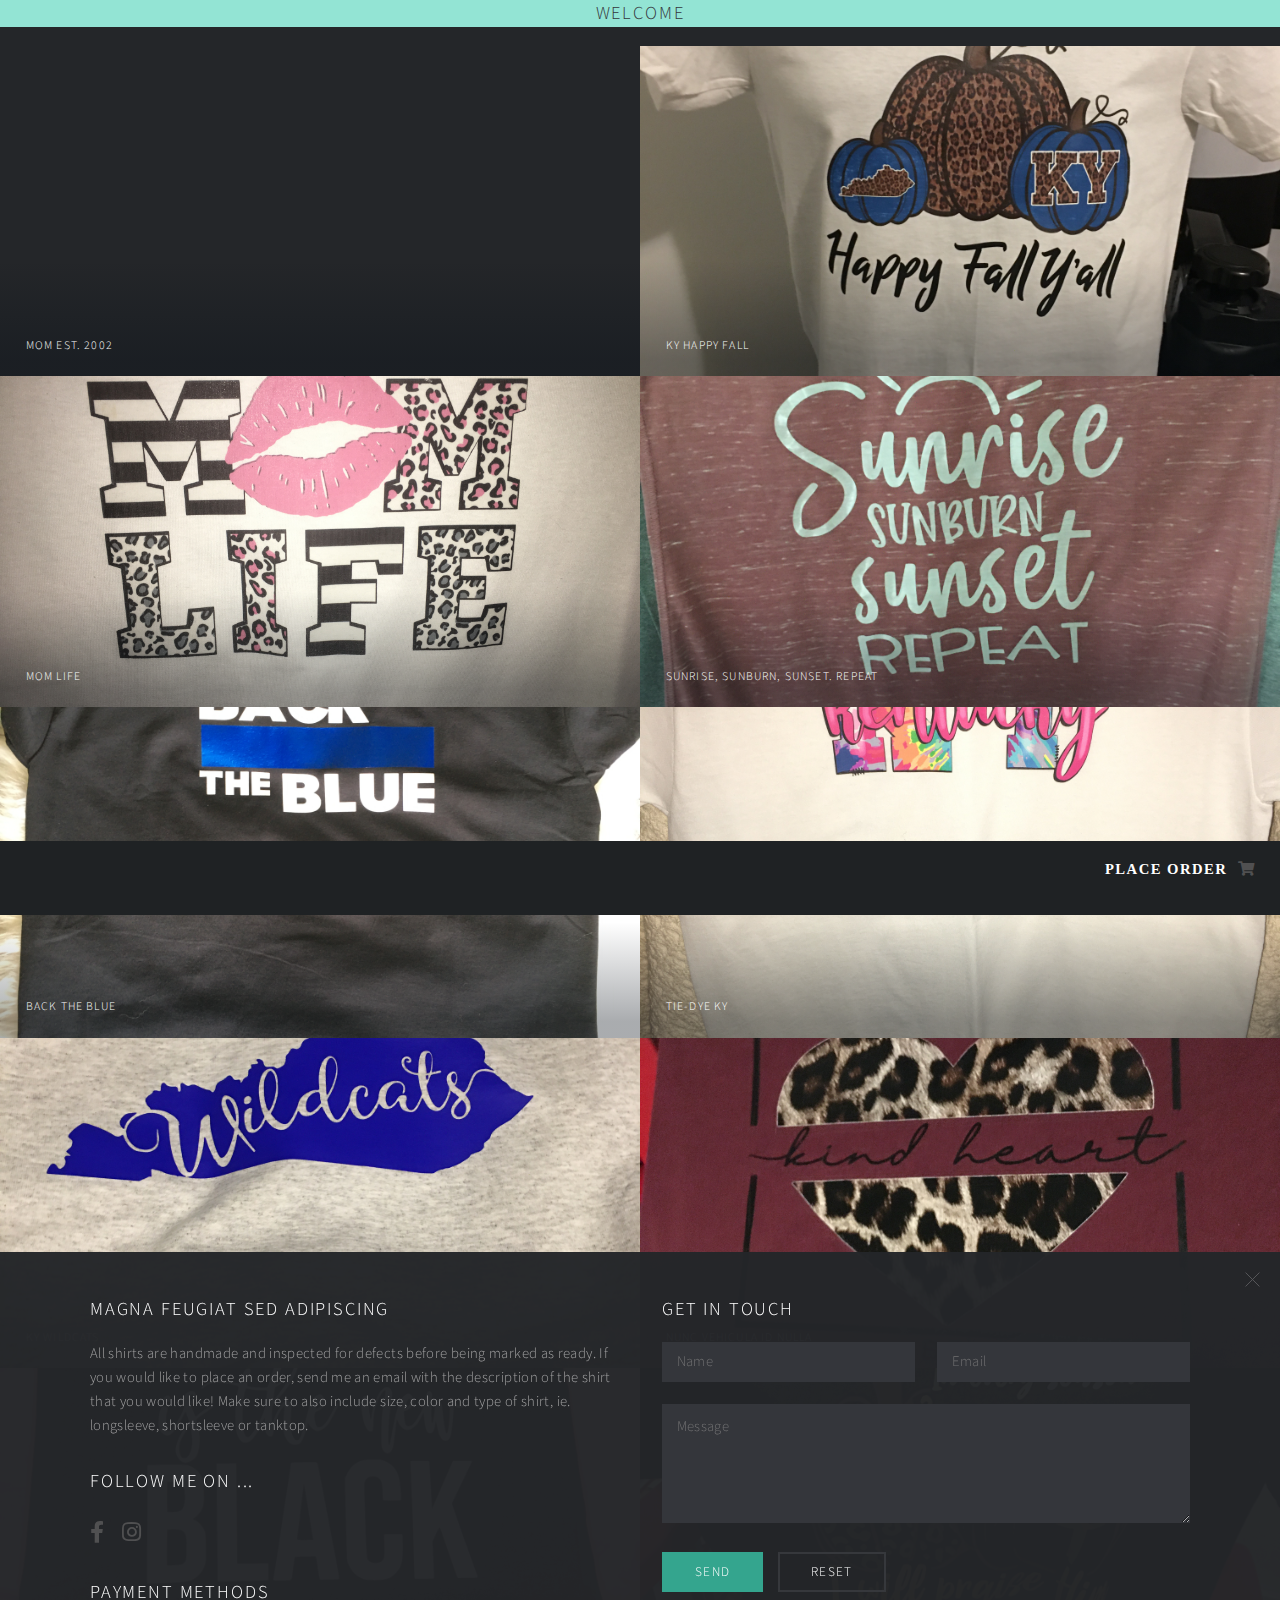
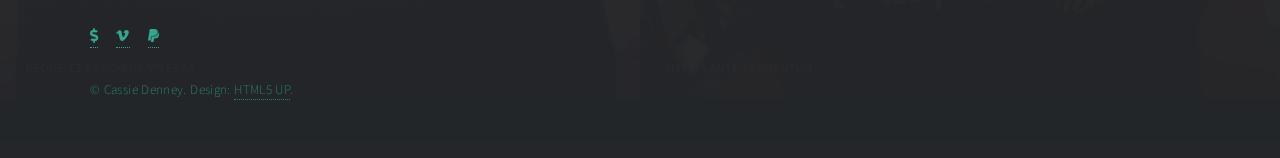
==== commit cd8409f2: "fixed jpg links" ====
--- a/Cassie/index.html
+++ b/Cassie/index.html
@@ -33,52 +33,52 @@
 				</div>
 					<div id="main">
 						<article class="thumb">
-							<a href="images/fulls/1.jpg" class="image"><img src="images/thumbs/1.jpg" alt="" /></a>
+							<a href="images/fulls/1.JPG" class="image"><img src="images/thumbs/1.JPG" alt="" /></a>
 							<h2>Mom est. 2002</h2>
 							<p>Available in a wide variety of colors. $10.99</p>
 						</article>
 						<article class="thumb">
-							<a href="images/fulls/2.jpg" class="image"><img src="images/thumbs/2.jpg" alt="" /></a>
+							<a href="images/fulls/2.JPG" class="image"><img src="images/thumbs/2.JPG" alt="" /></a>
 							<h2>Ky Happy Fall</h2>
 							<p>Available in white and grey. $16.99</p>
 						</article>
 						<article class="thumb">
-							<a href="images/fulls/3.JPG" class="image"><img src="images/thumbs/3.jpg" alt="" /></a>
+							<a href="images/fulls/3.JPG" class="image"><img src="images/thumbs/3.JPG" alt="" /></a>
 							<h2>Mom Life</h2>
 							<p>Available in a wide variety of colors. $14.99</p>
 						</article>
 						<article class="thumb">
-							<a href="images/fulls/4.jpg" class="image"><img src="images/thumbs/4.jpg" alt="" /></a>
+							<a href="images/fulls/4.JPG" class="image"><img src="images/thumbs/4.JPG" alt="" /></a>
 							<h2>Sunrise, sunburn, sunset. Repeat</h2>
 							<p>Available in a wide variety of colors. $14.99</p>
 						</article>
 						<article class="thumb">
-							<a href="images/fulls/5.jpg" class="image"><img src="images/thumbs/5.jpg" alt="" /></a>
+							<a href="images/fulls/5.JPG" class="image"><img src="images/thumbs/5.JPG" alt="" /></a>
 							<h2>Back the Blue</h2>
 							<p>Available in a wide variety of colors. $10.99</p>
 						</article>
 						<article class="thumb">
-							<a href="images/fulls/6.jpg" class="image"><img src="images/thumbs/6.jpg" alt="" /></a>
+							<a href="images/fulls/6.JPG" class="image"><img src="images/thumbs/6.JPG" alt="" /></a>
 							<h2>Tie-Dye Ky</h2>
 							<p>Available in a wide variety of colors. $14.99</p>
 						</article>
 						<article class="thumb">
-							<a href="images/fulls/7.jpg" class="image"><img src="images/thumbs/7.jpg" alt="" /></a>
+							<a href="images/fulls/7.JPG" class="image"><img src="images/thumbs/7.JPG" alt="" /></a>
 							<h2>KY Wildcats</h2>
 							<p>Available in a wide variety of colors. $10.99</p>
 						</article>
 						<article class="thumb">
-							<a href="images/fulls/8.jpg" class="image"><img src="images/thumbs/8.jpg" alt="" /></a>
+							<a href="images/fulls/8.JPG" class="image"><img src="images/thumbs/8.JPG" alt="" /></a>
 							<h2>Nunc vehicula id nulla</h2>
 							<p>Available in a wide variety of colors. $14.99</p>
 						</article>
 						<article class="thumb">
-							<a href="images/fulls/9.jpg" class="image"><img src="images/thumbs/9.jpg" alt="" /></a>
+							<a href="images/fulls/9.JPG" class="image"><img src="images/thumbs/9.JPG" alt="" /></a>
 							<h2>Neque et faucibus viverra</h2>
 							<p>Available in a wide variety of colors. $14.99</p>
 						</article>
 						<article class="thumb">
-							<a href="images/fulls/10.jpg" class="image"><img src="images/thumbs/10.jpg" alt="" /></a>
+							<a href="images/fulls/10.JPG" class="image"><img src="images/thumbs/10.JPG" alt="" /></a>
 							<h2>Mattis ante fermentum</h2>
 							<p>Available in a wide variety of colors. $14.99</p>
 						</article>
